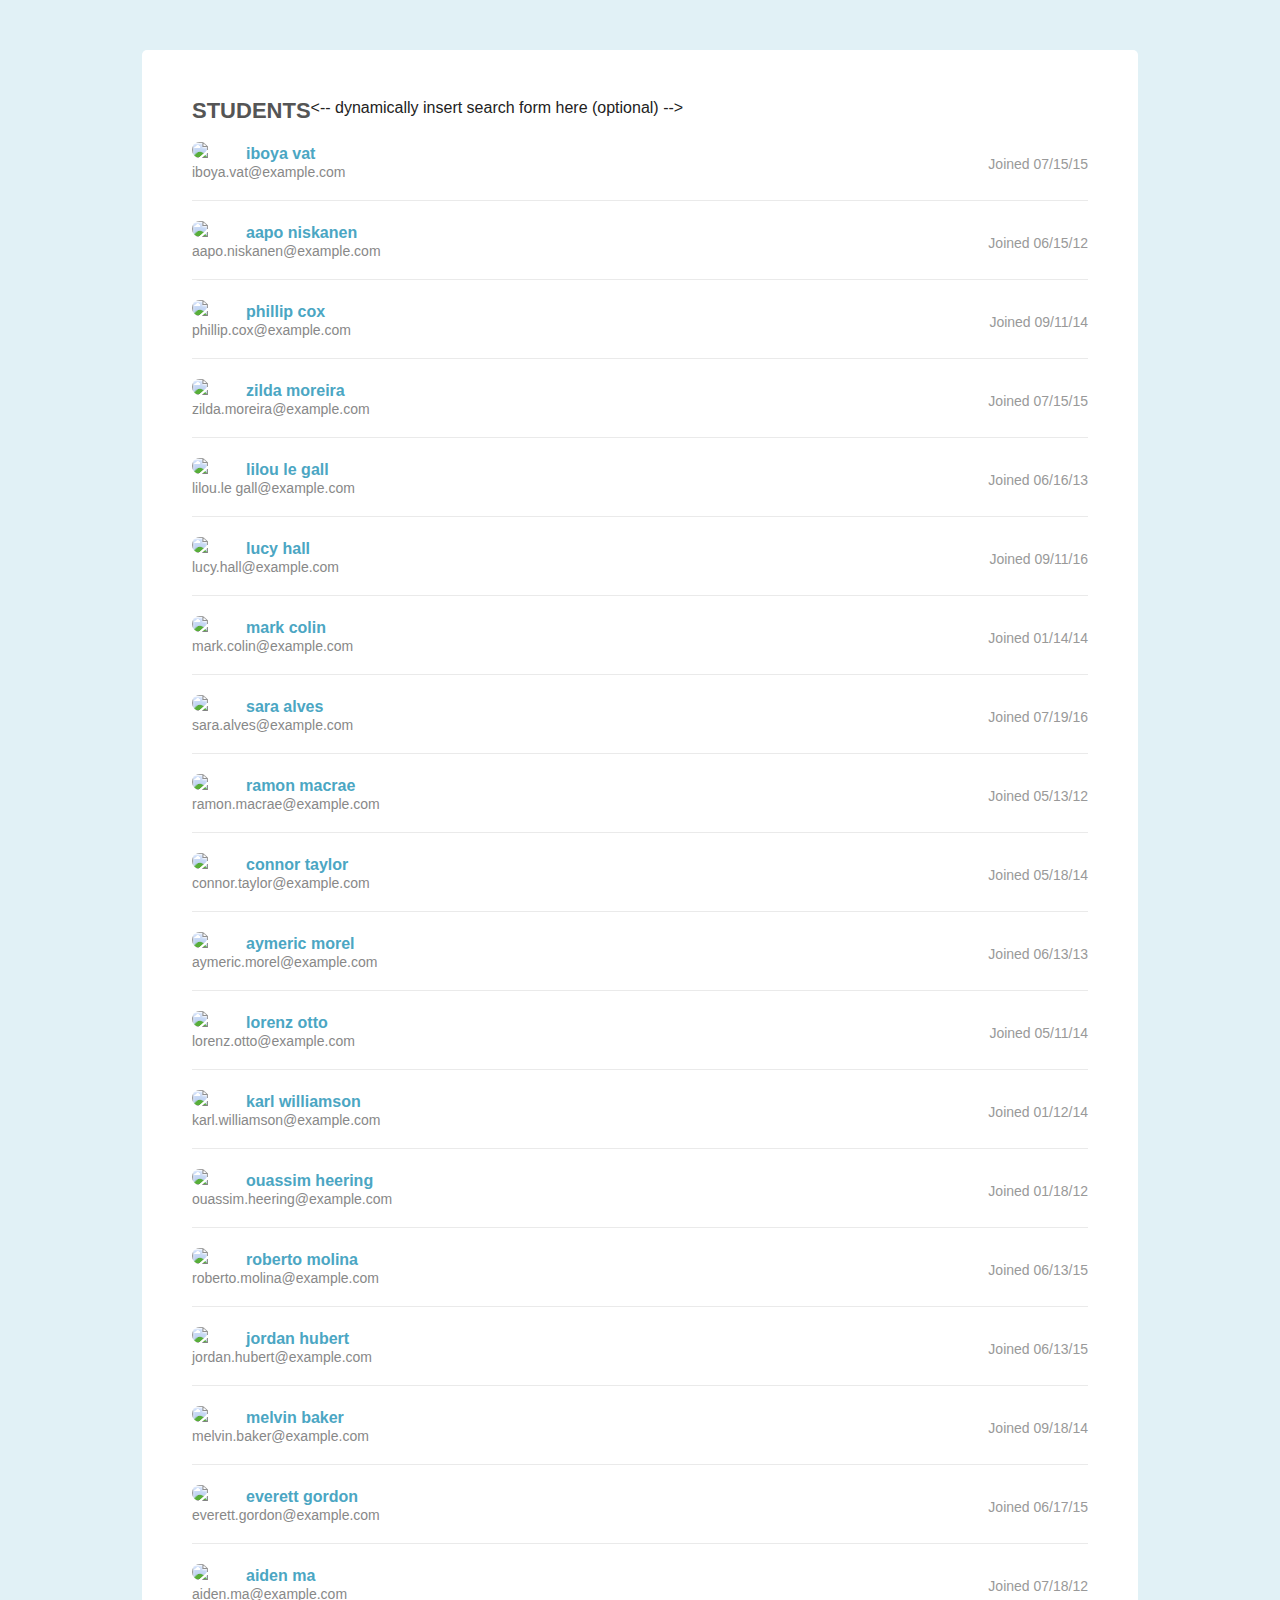
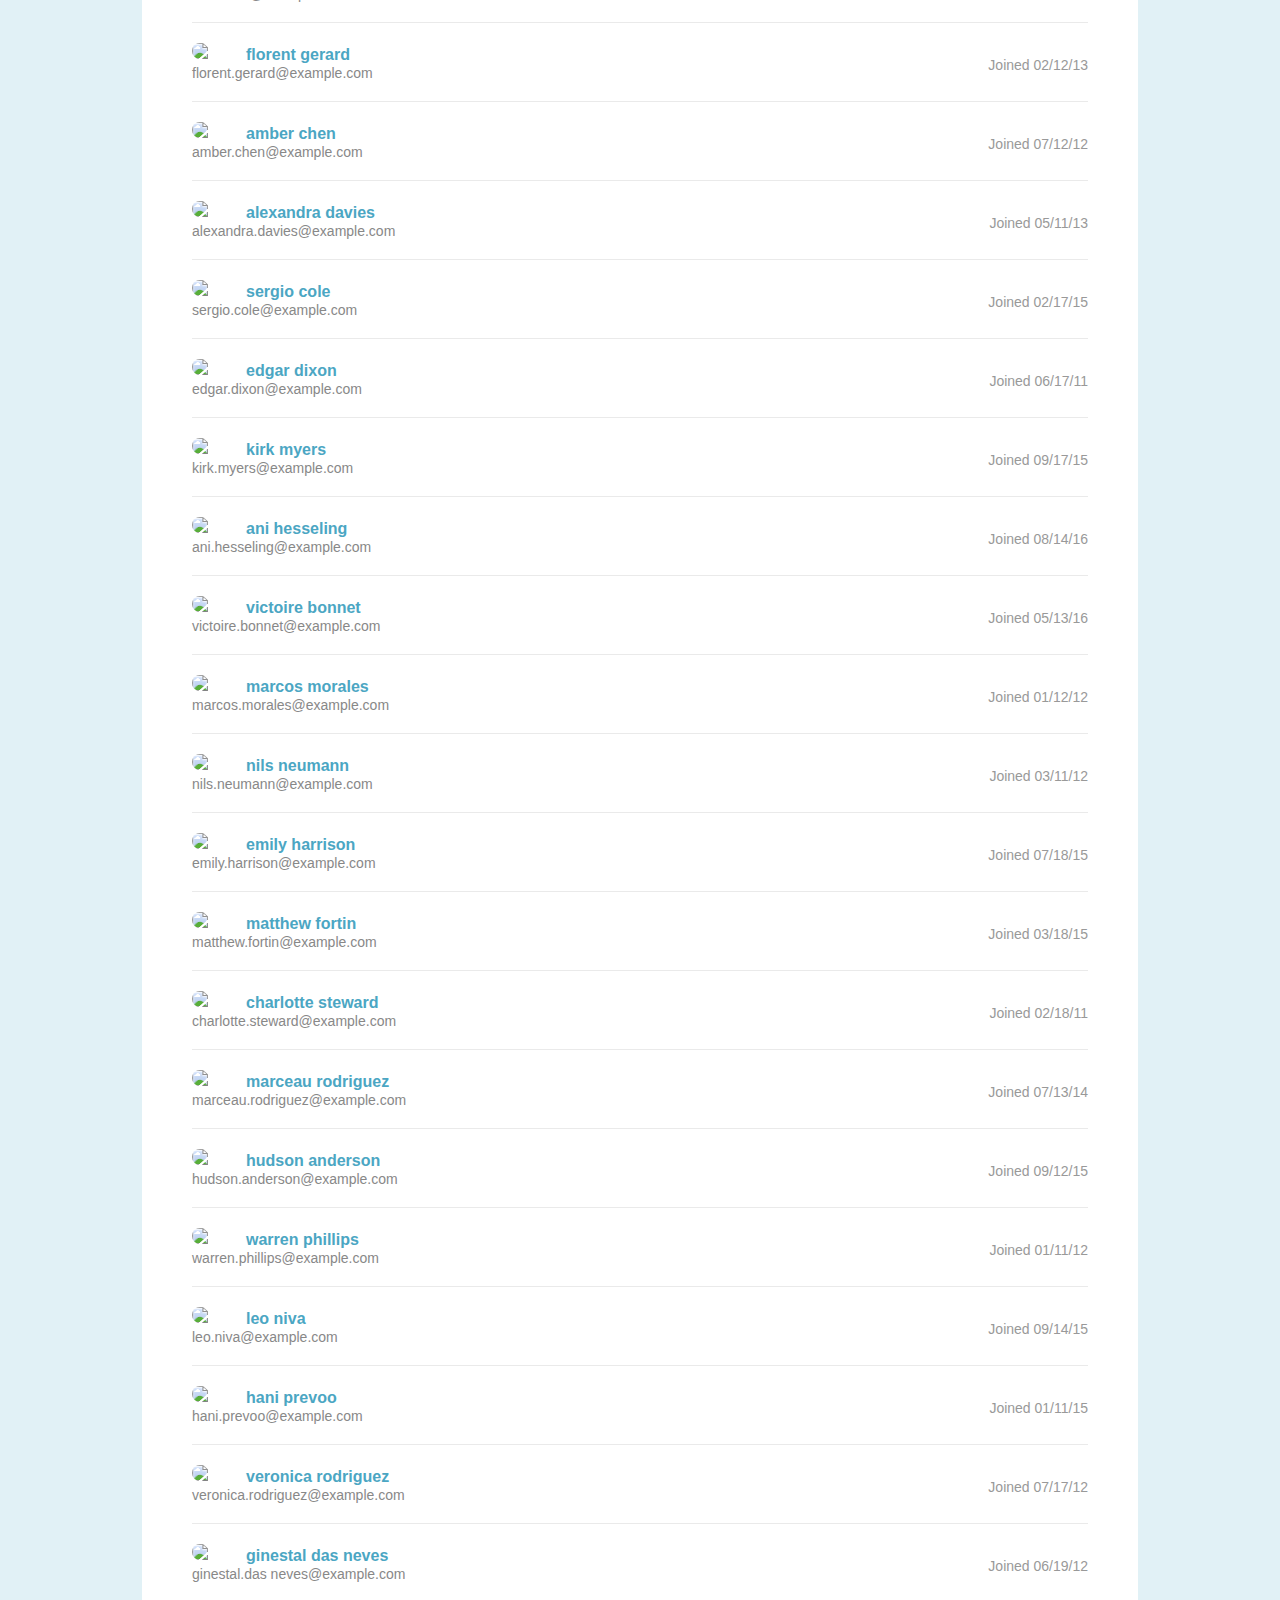
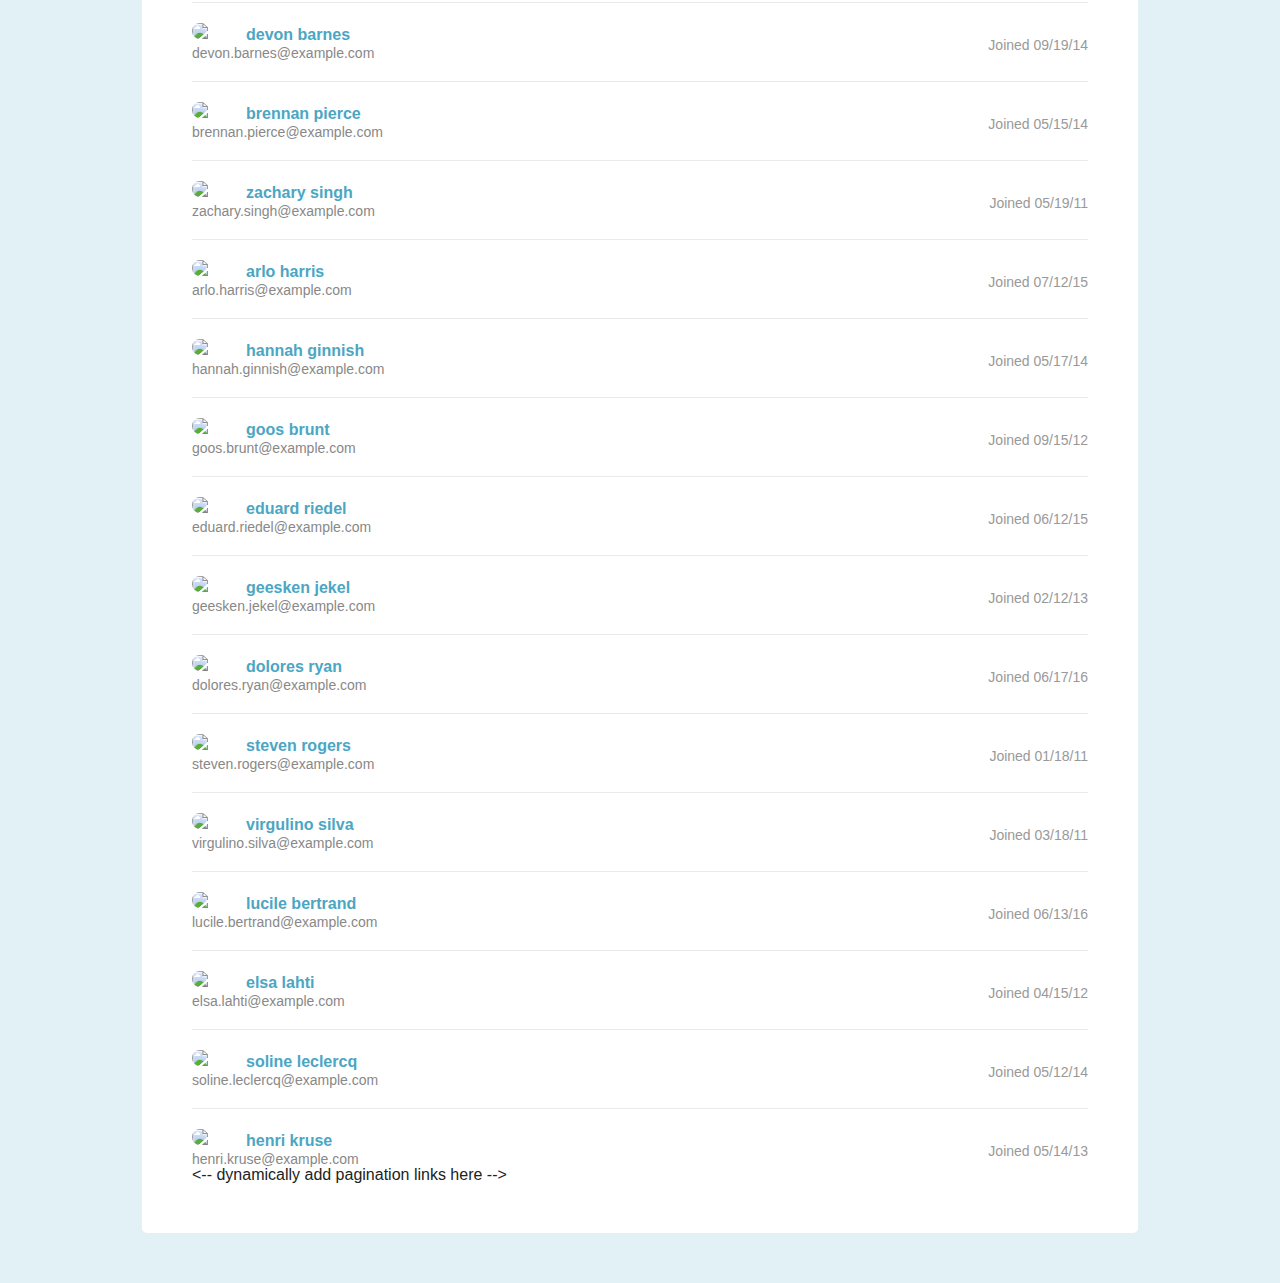
==== Project2/index.html @ 0534a09a "ADD: Initial add of Project2 folder and files provided by Treehouse" ====
<!doctype html>
<html lang="en">
  <head>
    <meta charset="utf-8"/>
    <meta name="viewport" content="width=device-width, initial-scale=1.0"/>
    <title>Students</title>
    <link rel="stylesheet" href="css/reset.css">
    <link rel="stylesheet" href="css/design.css">
  </head>
  <body>
    <div class="page">
      <div class="page-header cf">
        <h2>Students</h2>
        <-- dynamically insert search form here (optional) -->

      </div>
      <ul class="student-list">
        <li class="student-item cf">
            <div class="student-details">
                <img class="avatar" src="https://randomuser.me/api/portraits/thumb/women/67.jpg">
                <h3>iboya vat</h3>
                <span class="email">iboya.vat@example.com</span>
            </div>
            <div class="joined-details">
                   <span class="date">Joined 07/15/15</span>
           </div>
        </li>
        <li class="student-item cf">
            <div class="student-details">
                <img class="avatar" src="https://randomuser.me/api/portraits/thumb/men/75.jpg">
                <h3>aapo niskanen</h3>
                <span class="email">aapo.niskanen@example.com</span>
            </div>
            <div class="joined-details">
                   <span class="date">Joined 06/15/12</span>
           </div>
        </li>
        <li class="student-item cf">
            <div class="student-details">
                <img class="avatar" src="https://randomuser.me/api/portraits/thumb/men/34.jpg">
                <h3>phillip cox</h3>
                <span class="email">phillip.cox@example.com</span>
            </div>
            <div class="joined-details">
                   <span class="date">Joined 09/11/14</span>
           </div>
        </li>
        <li class="student-item cf">
            <div class="student-details">
                <img class="avatar" src="https://randomuser.me/api/portraits/thumb/women/38.jpg">
                <h3>zilda moreira</h3>
                <span class="email">zilda.moreira@example.com</span>
            </div>
            <div class="joined-details">
                   <span class="date">Joined 07/15/15</span>
           </div>
        </li>
        <li class="student-item cf">
            <div class="student-details">
                <img class="avatar" src="https://randomuser.me/api/portraits/thumb/women/23.jpg">
                <h3>lilou le gall</h3>
                <span class="email">lilou.le gall@example.com</span>
            </div>
            <div class="joined-details">
                   <span class="date">Joined 06/16/13</span>
           </div>
        </li>
        <li class="student-item cf">
            <div class="student-details">
                <img class="avatar" src="https://randomuser.me/api/portraits/thumb/women/94.jpg">
                <h3>lucy hall</h3>
                <span class="email">lucy.hall@example.com</span>
            </div>
            <div class="joined-details">
                   <span class="date">Joined 09/11/16</span>
           </div>
        </li>
        <li class="student-item cf">
            <div class="student-details">
                <img class="avatar" src="https://randomuser.me/api/portraits/thumb/women/24.jpg">
                <h3>mark colin</h3>
                <span class="email">mark.colin@example.com</span>
            </div>
            <div class="joined-details">
                   <span class="date">Joined 01/14/14</span>
           </div>
        </li>
        <li class="student-item cf">
            <div class="student-details">
                <img class="avatar" src="https://randomuser.me/api/portraits/thumb/women/14.jpg">
                <h3>sara alves</h3>
                <span class="email">sara.alves@example.com</span>
            </div>
            <div class="joined-details">
                   <span class="date">Joined 07/19/16</span>
           </div>
        </li>
        <li class="student-item cf">
            <div class="student-details">
                <img class="avatar" src="https://randomuser.me/api/portraits/thumb/men/49.jpg">
                <h3>ramon macrae</h3>
                <span class="email">ramon.macrae@example.com</span>
            </div>
            <div class="joined-details">
                   <span class="date">Joined 05/13/12</span>
           </div>
        </li>
        <li class="student-item cf">
            <div class="student-details">
                <img class="avatar" src="https://randomuser.me/api/portraits/thumb/men/15.jpg">
                <h3>connor taylor</h3>
                <span class="email">connor.taylor@example.com</span>
            </div>
            <div class="joined-details">
                   <span class="date">Joined 05/18/14</span>
           </div>
        </li>
        <li class="student-item cf">
            <div class="student-details">
                <img class="avatar" src="https://randomuser.me/api/portraits/thumb/men/11.jpg">
                <h3>aymeric morel</h3>
                <span class="email">aymeric.morel@example.com</span>
            </div>
            <div class="joined-details">
                   <span class="date">Joined 06/13/13</span>
           </div>
        </li>
        <li class="student-item cf">
            <div class="student-details">
                <img class="avatar" src="https://randomuser.me/api/portraits/thumb/men/49.jpg">
                <h3>lorenz otto</h3>
                <span class="email">lorenz.otto@example.com</span>
            </div>
            <div class="joined-details">
                   <span class="date">Joined 05/11/14</span>
           </div>
        </li>
        <li class="student-item cf">
            <div class="student-details">
                <img class="avatar" src="https://randomuser.me/api/portraits/thumb/men/29.jpg">
                <h3>karl williamson</h3>
                <span class="email">karl.williamson@example.com</span>
            </div>
            <div class="joined-details">
                   <span class="date">Joined 01/12/14</span>
           </div>
        </li>
        <li class="student-item cf">
            <div class="student-details">
                <img class="avatar" src="https://randomuser.me/api/portraits/thumb/men/34.jpg">
                <h3>ouassim heering</h3>
                <span class="email">ouassim.heering@example.com</span>
            </div>
            <div class="joined-details">
                   <span class="date">Joined 01/18/12</span>
           </div>
        </li>
        <li class="student-item cf">
            <div class="student-details">
                <img class="avatar" src="https://randomuser.me/api/portraits/thumb/men/91.jpg">
                <h3>roberto molina</h3>
                <span class="email">roberto.molina@example.com</span>
            </div>
            <div class="joined-details">
                   <span class="date">Joined 06/13/15</span>
           </div>
        </li>
        <li class="student-item cf">
            <div class="student-details">
                <img class="avatar" src="https://randomuser.me/api/portraits/thumb/men/28.jpg">
                <h3>jordan hubert</h3>
                <span class="email">jordan.hubert@example.com</span>
            </div>
            <div class="joined-details">
                   <span class="date">Joined 06/13/15</span>
           </div>
        </li>
        <li class="student-item cf">
            <div class="student-details">
                <img class="avatar" src="https://randomuser.me/api/portraits/thumb/men/29.jpg">
                <h3>melvin baker</h3>
                <span class="email">melvin.baker@example.com</span>
            </div>
            <div class="joined-details">
                   <span class="date">Joined 09/18/14</span>
           </div>
        </li>
        <li class="student-item cf">
            <div class="student-details">
                <img class="avatar" src="https://randomuser.me/api/portraits/thumb/men/26.jpg">
                <h3>everett gordon</h3>
                <span class="email">everett.gordon@example.com</span>
            </div>
            <div class="joined-details">
                   <span class="date">Joined 06/17/15</span>
           </div>
        </li>
        <li class="student-item cf">
            <div class="student-details">
                <img class="avatar" src="https://randomuser.me/api/portraits/thumb/men/82.jpg">
                <h3>aiden ma</h3>
                <span class="email">aiden.ma@example.com</span>
            </div>
            <div class="joined-details">
                   <span class="date">Joined 07/18/12</span>
           </div>
        </li>
        <li class="student-item cf">
            <div class="student-details">
                <img class="avatar" src="https://randomuser.me/api/portraits/thumb/men/62.jpg">
                <h3>florent gerard</h3>
                <span class="email">florent.gerard@example.com</span>
            </div>
            <div class="joined-details">
                   <span class="date">Joined 02/12/13</span>
           </div>
        </li>
        <li class="student-item cf">
            <div class="student-details">
                <img class="avatar" src="https://randomuser.me/api/portraits/thumb/women/96.jpg">
                <h3>amber chen</h3>
                <span class="email">amber.chen@example.com</span>
            </div>
            <div class="joined-details">
                   <span class="date">Joined 07/12/12</span>
           </div>
        </li>
        <li class="student-item cf">
            <div class="student-details">
                <img class="avatar" src="https://randomuser.me/api/portraits/thumb/women/9.jpg">
                <h3>alexandra davies</h3>
                <span class="email">alexandra.davies@example.com</span>
            </div>
            <div class="joined-details">
                   <span class="date">Joined 05/11/13</span>
           </div>
        </li>
        <li class="student-item cf">
            <div class="student-details">
                <img class="avatar" src="https://randomuser.me/api/portraits/thumb/men/57.jpg">
                <h3>sergio cole</h3>
                <span class="email">sergio.cole@example.com</span>
            </div>
            <div class="joined-details">
                   <span class="date">Joined 02/17/15</span>
           </div>
        </li>
        <li class="student-item cf">
            <div class="student-details">
                <img class="avatar" src="https://randomuser.me/api/portraits/thumb/men/98.jpg">
                <h3>edgar dixon</h3>
                <span class="email">edgar.dixon@example.com</span>
            </div>
            <div class="joined-details">
                   <span class="date">Joined 06/17/11</span>
           </div>
        </li>
        <li class="student-item cf">
            <div class="student-details">
                <img class="avatar" src="https://randomuser.me/api/portraits/thumb/men/94.jpg">
                <h3>kirk myers</h3>
                <span class="email">kirk.myers@example.com</span>
            </div>
            <div class="joined-details">
                   <span class="date">Joined 09/17/15</span>
           </div>
        </li>
        <li class="student-item cf">
            <div class="student-details">
                <img class="avatar" src="https://randomuser.me/api/portraits/thumb/women/28.jpg">
                <h3>ani hesseling</h3>
                <span class="email">ani.hesseling@example.com</span>
            </div>
            <div class="joined-details">
                   <span class="date">Joined 08/14/16</span>
           </div>
        </li>
        <li class="student-item cf">
            <div class="student-details">
                <img class="avatar" src="https://randomuser.me/api/portraits/thumb/women/24.jpg">
                <h3>victoire bonnet</h3>
                <span class="email">victoire.bonnet@example.com</span>
            </div>
            <div class="joined-details">
                   <span class="date">Joined 05/13/16</span>
           </div>
        </li>
        <li class="student-item cf">
            <div class="student-details">
                <img class="avatar" src="https://randomuser.me/api/portraits/thumb/men/44.jpg">
                <h3>marcos morales</h3>
                <span class="email">marcos.morales@example.com</span>
            </div>
            <div class="joined-details">
                   <span class="date">Joined 01/12/12</span>
           </div>
        </li>
        <li class="student-item cf">
            <div class="student-details">
                <img class="avatar" src="https://randomuser.me/api/portraits/thumb/men/75.jpg">
                <h3>nils neumann</h3>
                <span class="email">nils.neumann@example.com</span>
            </div>
            <div class="joined-details">
                   <span class="date">Joined 03/11/12</span>
           </div>
        </li>
        <li class="student-item cf">
            <div class="student-details">
                <img class="avatar" src="https://randomuser.me/api/portraits/thumb/women/86.jpg">
                <h3>emily harrison</h3>
                <span class="email">emily.harrison@example.com</span>
            </div>
            <div class="joined-details">
                   <span class="date">Joined 07/18/15</span>
           </div>
        </li>
        <li class="student-item cf">
            <div class="student-details">
                <img class="avatar" src="https://randomuser.me/api/portraits/thumb/men/41.jpg">
                <h3>matthew fortin</h3>
                <span class="email">matthew.fortin@example.com</span>
            </div>
            <div class="joined-details">
                   <span class="date">Joined 03/18/15</span>
           </div>
        </li>
        <li class="student-item cf">
            <div class="student-details">
                <img class="avatar" src="https://randomuser.me/api/portraits/thumb/women/32.jpg">
                <h3>charlotte steward</h3>
                <span class="email">charlotte.steward@example.com</span>
            </div>
            <div class="joined-details">
                   <span class="date">Joined 02/18/11</span>
           </div>
        </li>
        <li class="student-item cf">
            <div class="student-details">
                <img class="avatar" src="https://randomuser.me/api/portraits/thumb/men/3.jpg">
                <h3>marceau rodriguez</h3>
                <span class="email">marceau.rodriguez@example.com</span>
            </div>
            <div class="joined-details">
                   <span class="date">Joined 07/13/14</span>
           </div>
        </li>
        <li class="student-item cf">
            <div class="student-details">
                <img class="avatar" src="https://randomuser.me/api/portraits/thumb/men/91.jpg">
                <h3>hudson anderson</h3>
                <span class="email">hudson.anderson@example.com</span>
            </div>
            <div class="joined-details">
                   <span class="date">Joined 09/12/15</span>
           </div>
        </li>
        <li class="student-item cf">
            <div class="student-details">
                <img class="avatar" src="https://randomuser.me/api/portraits/thumb/men/33.jpg">
                <h3>warren phillips</h3>
                <span class="email">warren.phillips@example.com</span>
            </div>
            <div class="joined-details">
                   <span class="date">Joined 01/11/12</span>
           </div>
        </li>
        <li class="student-item cf">
            <div class="student-details">
                <img class="avatar" src="https://randomuser.me/api/portraits/thumb/men/41.jpg">
                <h3>leo niva</h3>
                <span class="email">leo.niva@example.com</span>
            </div>
            <div class="joined-details">
                   <span class="date">Joined 09/14/15</span>
           </div>
        </li>
        <li class="student-item cf">
            <div class="student-details">
                <img class="avatar" src="https://randomuser.me/api/portraits/thumb/men/3.jpg">
                <h3>hani prevoo</h3>
                <span class="email">hani.prevoo@example.com</span>
            </div>
            <div class="joined-details">
                   <span class="date">Joined 01/11/15</span>
           </div>
        </li>
        <li class="student-item cf">
            <div class="student-details">
                <img class="avatar" src="https://randomuser.me/api/portraits/thumb/women/79.jpg">
                <h3>veronica rodriguez</h3>
                <span class="email">veronica.rodriguez@example.com</span>
            </div>
            <div class="joined-details">
                   <span class="date">Joined 07/17/12</span>
           </div>
        </li>
        <li class="student-item cf">
            <div class="student-details">
                <img class="avatar" src="https://randomuser.me/api/portraits/thumb/men/41.jpg">
                <h3>ginestal das neves</h3>
                <span class="email">ginestal.das neves@example.com</span>
            </div>
            <div class="joined-details">
                   <span class="date">Joined 06/19/12</span>
           </div>
        </li>
        <li class="student-item cf">
            <div class="student-details">
                <img class="avatar" src="https://randomuser.me/api/portraits/thumb/men/63.jpg">
                <h3>devon barnes</h3>
                <span class="email">devon.barnes@example.com</span>
            </div>
            <div class="joined-details">
                   <span class="date">Joined 09/19/14</span>
           </div>
        </li>
        <li class="student-item cf">
            <div class="student-details">
                <img class="avatar" src="https://randomuser.me/api/portraits/thumb/men/55.jpg">
                <h3>brennan pierce</h3>
                <span class="email">brennan.pierce@example.com</span>
            </div>
            <div class="joined-details">
                   <span class="date">Joined 05/15/14</span>
           </div>
        </li>
        <li class="student-item cf">
            <div class="student-details">
                <img class="avatar" src="https://randomuser.me/api/portraits/thumb/men/35.jpg">
                <h3>zachary singh</h3>
                <span class="email">zachary.singh@example.com</span>
            </div>
            <div class="joined-details">
                   <span class="date">Joined 05/19/11</span>
           </div>
        </li>
        <li class="student-item cf">
            <div class="student-details">
                <img class="avatar" src="https://randomuser.me/api/portraits/thumb/men/35.jpg">
                <h3>arlo harris</h3>
                <span class="email">arlo.harris@example.com</span>
            </div>
            <div class="joined-details">
                   <span class="date">Joined 07/12/15</span>
           </div>
        </li>
        <li class="student-item cf">
            <div class="student-details">
                <img class="avatar" src="https://randomuser.me/api/portraits/thumb/women/60.jpg">
                <h3>hannah ginnish</h3>
                <span class="email">hannah.ginnish@example.com</span>
            </div>
            <div class="joined-details">
                   <span class="date">Joined 05/17/14</span>
           </div>
        </li>
        <li class="student-item cf">
            <div class="student-details">
                <img class="avatar" src="https://randomuser.me/api/portraits/thumb/men/95.jpg">
                <h3>goos brunt</h3>
                <span class="email">goos.brunt@example.com</span>
            </div>
            <div class="joined-details">
                   <span class="date">Joined 09/15/12</span>
           </div>
        </li>
        <li class="student-item cf">
            <div class="student-details">
                <img class="avatar" src="https://randomuser.me/api/portraits/thumb/men/91.jpg">
                <h3>eduard riedel</h3>
                <span class="email">eduard.riedel@example.com</span>
            </div>
            <div class="joined-details">
                   <span class="date">Joined 06/12/15</span>
           </div>
        </li>
        <li class="student-item cf">
            <div class="student-details">
                <img class="avatar" src="https://randomuser.me/api/portraits/thumb/women/42.jpg">
                <h3>geesken jekel</h3>
                <span class="email">geesken.jekel@example.com</span>
            </div>
            <div class="joined-details">
                   <span class="date">Joined 02/12/13</span>
           </div>
        </li>
        <li class="student-item cf">
            <div class="student-details">
                <img class="avatar" src="https://randomuser.me/api/portraits/thumb/women/54.jpg">
                <h3>dolores ryan</h3>
                <span class="email">dolores.ryan@example.com</span>
            </div>
            <div class="joined-details">
                   <span class="date">Joined 06/17/16</span>
           </div>
        </li>
        <li class="student-item cf">
            <div class="student-details">
                <img class="avatar" src="https://randomuser.me/api/portraits/thumb/men/49.jpg">
                <h3>steven rogers</h3>
                <span class="email">steven.rogers@example.com</span>
            </div>
            <div class="joined-details">
                   <span class="date">Joined 01/18/11</span>
           </div>
        </li>
        <li class="student-item cf">
            <div class="student-details">
                <img class="avatar" src="https://randomuser.me/api/portraits/thumb/men/63.jpg">
                <h3>virgulino silva</h3>
                <span class="email">virgulino.silva@example.com</span>
            </div>
            <div class="joined-details">
                   <span class="date">Joined 03/18/11</span>
           </div>
        </li>
        <li class="student-item cf">
            <div class="student-details">
                <img class="avatar" src="https://randomuser.me/api/portraits/thumb/women/11.jpg">
                <h3>lucile bertrand</h3>
                <span class="email">lucile.bertrand@example.com</span>
            </div>
            <div class="joined-details">
                   <span class="date">Joined 06/13/16</span>
           </div>
        </li>
        <li class="student-item cf">
            <div class="student-details">
                <img class="avatar" src="https://randomuser.me/api/portraits/thumb/women/10.jpg">
                <h3>elsa lahti</h3>
                <span class="email">elsa.lahti@example.com</span>
            </div>
            <div class="joined-details">
                   <span class="date">Joined 04/15/12</span>
           </div>
        </li>
        <li class="student-item cf">
            <div class="student-details">
                <img class="avatar" src="https://randomuser.me/api/portraits/thumb/women/12.jpg">
                <h3>soline leclercq</h3>
                <span class="email">soline.leclercq@example.com</span>
            </div>
            <div class="joined-details">
                   <span class="date">Joined 05/12/14</span>
           </div>
        </li>
        <li class="student-item cf">
            <div class="student-details">
                <img class="avatar" src="https://randomuser.me/api/portraits/thumb/men/89.jpg">
                <h3>henri kruse</h3>
                <span class="email">henri.kruse@example.com</span>
            </div>
            <div class="joined-details">
                   <span class="date">Joined 05/14/13</span>
           </div>
        </li>
      </ul>
      <-- dynamically add pagination links here -->

    </div>
  </body>
</html>
---- Project2/css/design.css ----
body{
  background-color: #e1f1f6;
  font-family: Helvetica, sans-serif;
  color: #222;
}

.page{
  margin: 50px auto;
  width: 70%;
  background-color: #fff;
  border-radius: 5px;
  padding: 50px;
}

.page-header{
  margin-bottom: 20px;
}
  .page-header h2{
    float: left;
    font-size: 22px;
    text-transform: uppercase;
    font-weight: bold;
    color: #555;
  }

  .page-header .student-search{
    float: right;
  }

    .page-header .student-search input{
      border-radius: 5px;
      border: 1px solid #eaeaea;
      padding: 8px 15px;
      font-size: 14px;
    }

    .page-header .student-search button{
      border-radius: 5px;
      border: 1px solid #eaeaea;
      padding: 8px 15px;
      font-size: 14px;
      background-color: #4ba6c3;
      color: #fff
    }

.student-list{}

  .student-item{
    margin: 0 0 20px 0;
    padding: 0 0 20px 0;
    border-bottom: 1px solid #eaeaea;
  }

    .student-details{
      width: 50%;
      float: left;
    }

      .student-details .avatar{
        width: 40px;
        height: auto;
        border-radius: 20px;
        float: left;
        margin-right: 14px
      }

      .student-details h3{
        margin: 4px 0 2px 0;
        font-weight: bold;
        color: #4ba6c3;
      }

      .student-details .email{
        color: #888;
        font-size: 14px;
      }


    .joined-details{
      width: 50%;
      float: left;
      text-align: right;
    }

      .joined-details .date{
        margin-top: 15px;
        display: block;
        font-size: 14px;
        color: #999;
      }

  .student-item:last-child{
    margin: 0;
    padding: 0;
    border-bottom: none;
  }

.pagination{
  margin: 40px 0 0 0;
  text-align: center;
}
 
  .pagination li{
    display: inline;
  }

    .pagination li a{
      border: 1px solid #eaeaea;
      border-radius: 5px;
      padding: 3px 8px;
      text-decoration: none;
      color: #4ba6c3;
    }

    .pagination li a.active,
    .pagination li a:hover{
      background-color: #4ba6c3;
      color: #fff;
    }
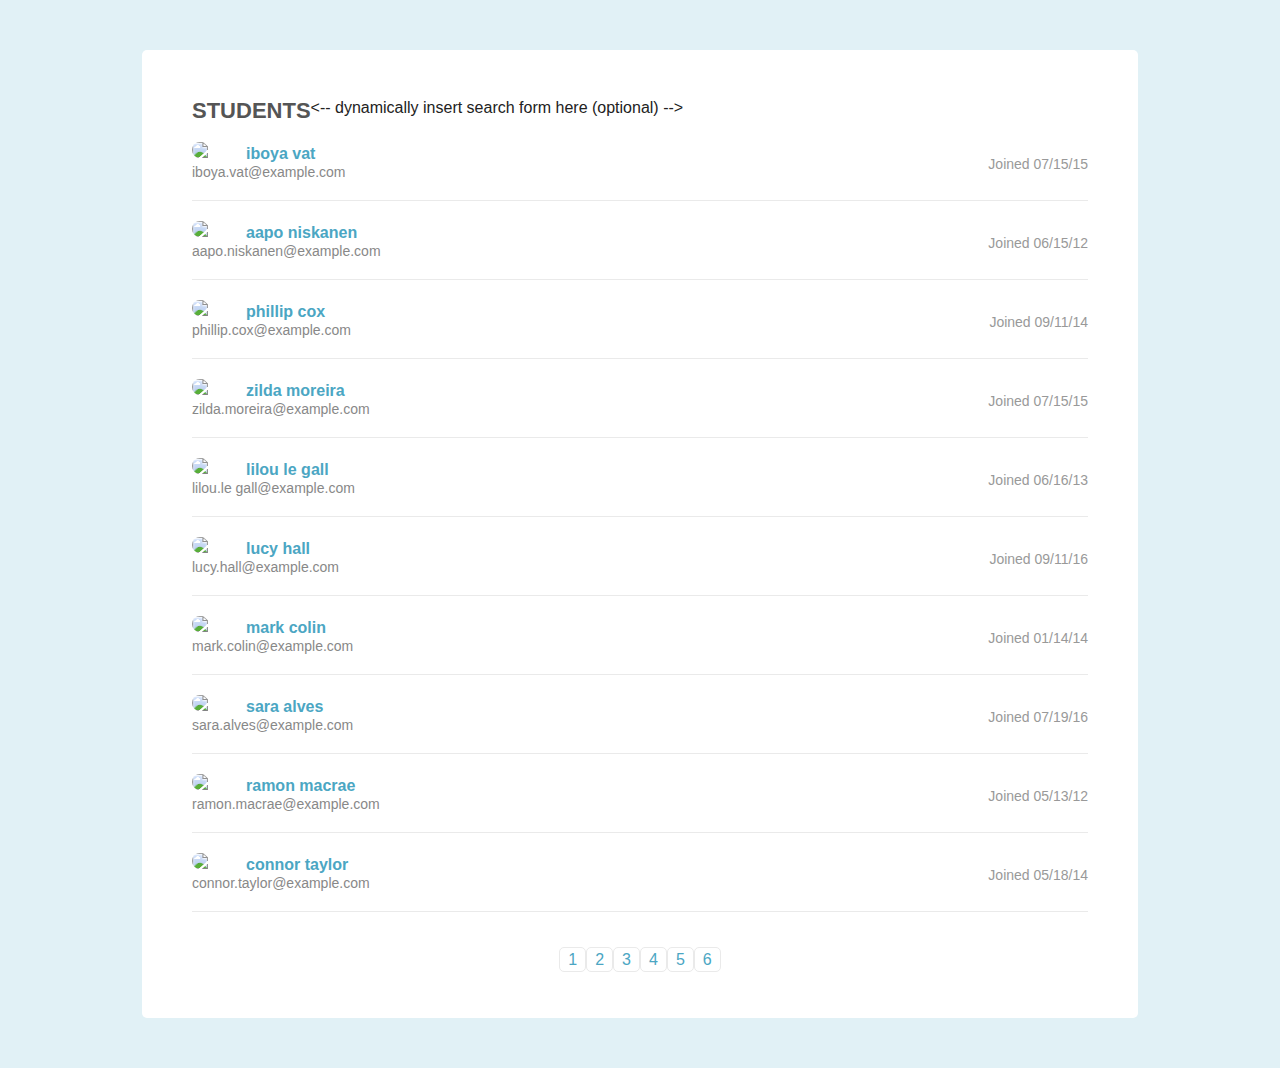
==== commit a1d607f8: "CHANGE: Remove placeholder text for pagination." ====
--- a/Project2/index.html
+++ b/Project2/index.html
@@ -556,9 +556,9 @@
            </div>
         </li>
       </ul>
-      <-- dynamically add pagination links here -->
-
     </div>
+    <script src="js/jquery-3.1.1.slim.min.js"></script>
+    <script src="js/main.js"></script>
   </body>
 </html>
 
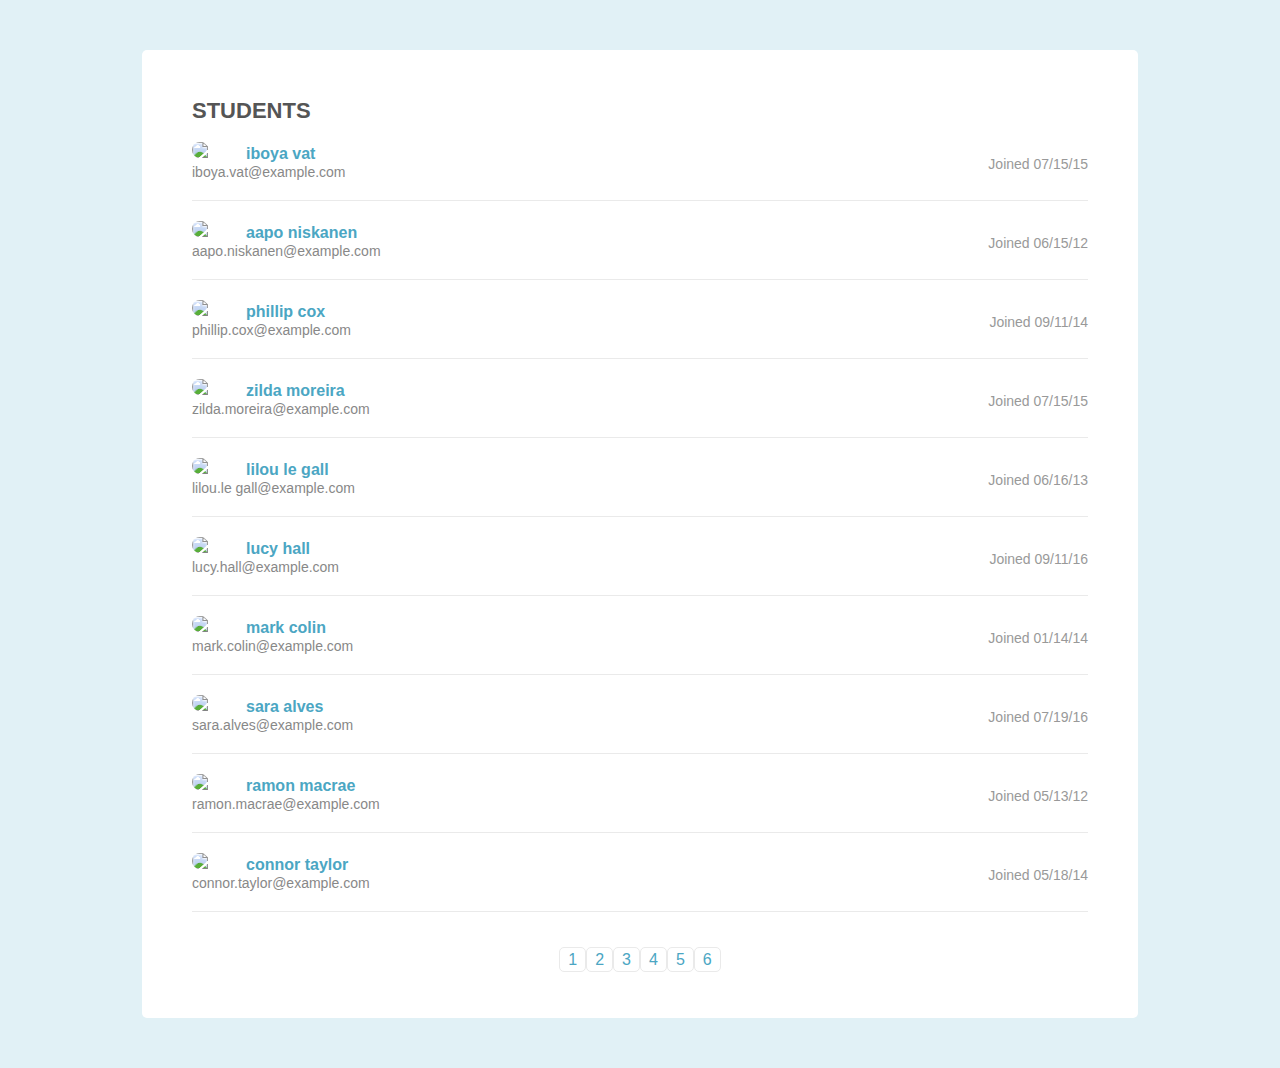
==== commit 26d67dac: "CHANGE: Remove search placeholder" ====
--- a/Project2/index.html
+++ b/Project2/index.html
@@ -11,8 +11,6 @@
     <div class="page">
       <div class="page-header cf">
         <h2>Students</h2>
-        <-- dynamically insert search form here (optional) -->
-
       </div>
       <ul class="student-list">
         <li class="student-item cf">
@@ -557,8 +555,7 @@
         </li>
       </ul>
     </div>
-    <script src="js/jquery-3.1.1.slim.min.js"></script>
-    <script src="js/main.js"></script>
+    <script type="text/javascript" src="js/main.js"></script>
   </body>
 </html>
 
